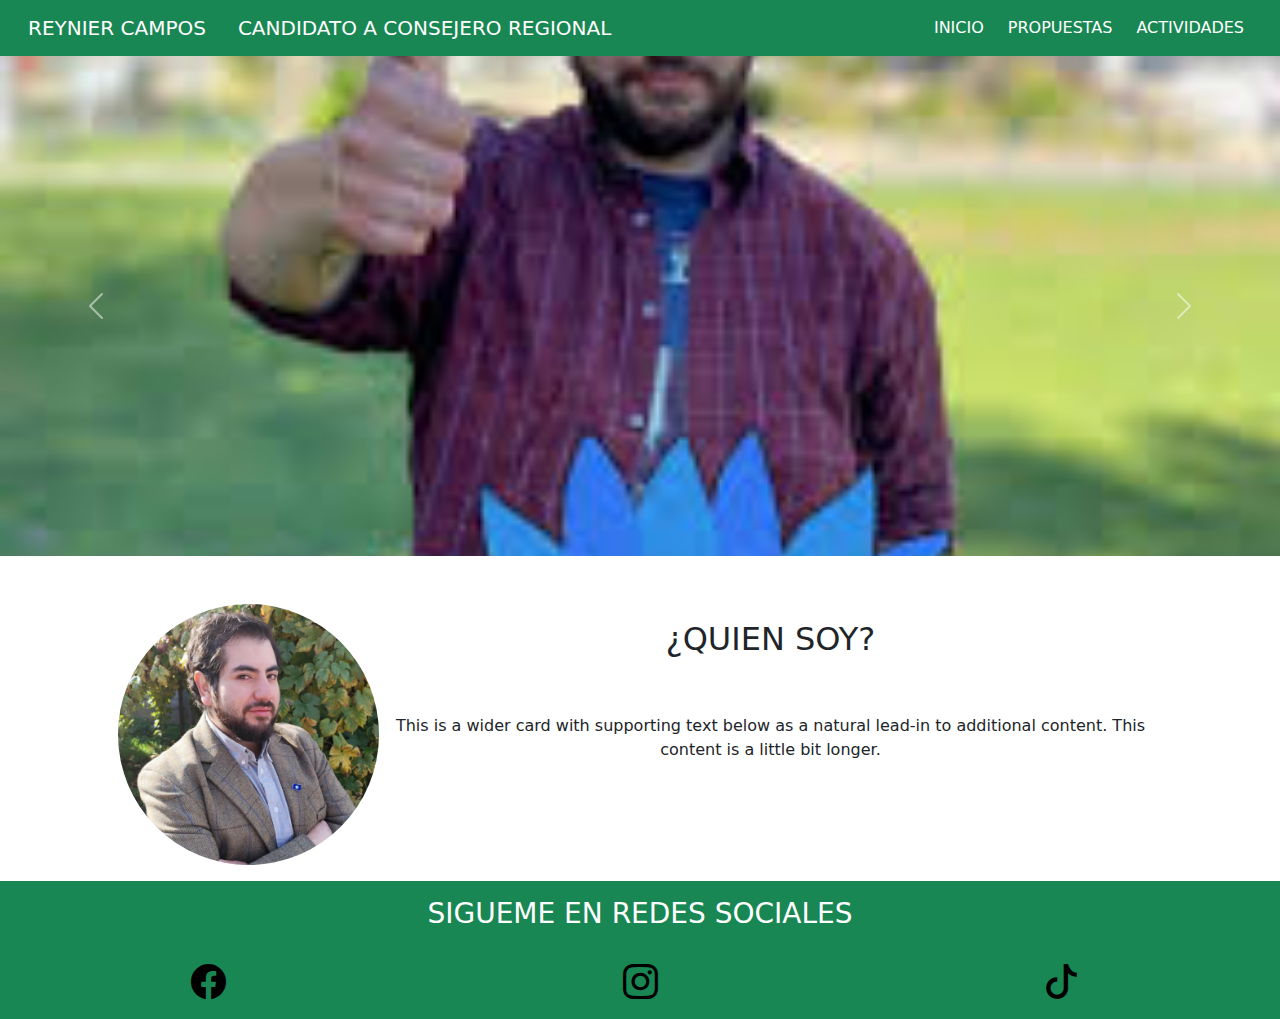
==== index.html @ ea0ad4e3 "correcciones pantalla" ====
<!DOCTYPE html>
<html lang="en">

<head>
    <meta charset="UTF-8">
    <meta name="viewport" content="width=device-width, initial-scale=1.0">
    <title>Inicio</title>
    <!-- Bootstrap CSS -->
    <link href="https://cdn.jsdelivr.net/npm/bootstrap@5.3.3/dist/css/bootstrap.min.css" rel="stylesheet"
        integrity="sha384-QWTKZyjpPEjISv5WaRU9OFeRpok6YctnYmDr5pNlyT2bRjXh0JMhjY6hW+ALEwIH" crossorigin="anonymous">
    <!-- Bootstrap Icons -->
    <link rel="stylesheet" href="https://cdn.jsdelivr.net/npm/bootstrap-icons@1.11.3/font/bootstrap-icons.min.css">
    <link rel="stylesheet" href="styles.css">

    <!-- Inline CSS -->
    <style>
        body {
            overflow-x: hidden;
        }

        /* Establece el tamaño máximo para las imágenes */
        .carousel-item img,
        .card-img-top,
        .rounded-circle {
            max-height: 500px;
            object-fit: cover;
        }

        /* Ajusta el tamaño del texto en dispositivos móviles */
        @media (max-width: 576px) {
            .navbar-brand.text-white.ps-3:last-child {
                display: none;
            }
        }
    </style>
</head>

<body>
    <!--Barra de navegación-->
    <div class="container-fluid-mx-0">
        <div class="row">
            <div class="col">
                <!--Color del background de la barra de navegacion y color de fuente-->
                <nav class="navbar navbar-expand-sm navbar bg-success">
                    <div class="container-fluid">
                        <a class="navbar-brand text-white ps-3">REYNIER CAMPOS</a>
                        <a class="navbar-brand text-white ps-3 d-none d-sm-inline">CANDIDATO A CONSEJERO REGIONAL</a>
                        <button class="navbar-toggler border-0" type="button" data-bs-toggle="collapse"
                            data-bs-target="#navbarNavAltMarkup" aria-controls="navbarNavAltMarkup"
                            aria-expanded="false" aria-label="Toggle navigation">
                            <span class="navbar-toggler-icon"></span>
                        </button>
                        <div class="collapse navbar-collapse" id="navbarNavAltMarkup">
                            <!--Menu de la barra de navegación-->
                            <div class="navbar-nav ms-auto pe-3">
                                <a class="nav-link active text-white ps-3" href="index.html">INICIO</a>
                                <a class="nav-link active text-white ps-3" href="propuestas.html">PROPUESTAS</a>
                                <a class="nav-link active text-white ps-3" href="actividades.html">ACTIVIDADES</a>

                            </div>
                        </div>
                    </div>
                </nav>
            </div>
        </div>
    </div>

    <!--Carrusel de imagenes-->
    <div id="carouselExample" class="carousel slide">
        <div class="carousel-inner">
            <!--Imagen 1-->
            <div class="carousel-item active">
                <img src="img/images-1.jpg" class="d-block w-100" alt="...">
            </div>
            <!--Imagen 2-->
            <div class="carousel-item">
                <img src="img/imagen-2.jpeg" class="d-block w-100" alt="...">
            </div>
            <!--Imagen 3-->
            <div class="carousel-item">
                <img src="img/imagen-3.png" class="d-block w-100" alt="...">
            </div>
        </div>
        <!--Botón imagen hacia atras-->
        <button class="carousel-control-prev" type="button" data-bs-target="#carouselExample" data-bs-slide="prev">
            <span class="carousel-control-prev-icon" aria-hidden="true"></span>
            <span class="visually-hidden">Previous</span>
        </button>
        <!--Botón imagen hacia delante-->
        <button class="carousel-control-next" type="button" data-bs-target="#carouselExample" data-bs-slide="next">
            <span class="carousel-control-next-icon" aria-hidden="true"></span>
            <span class="visually-hidden">Next</span>
        </button>
    </div>
    <!--Tarjeta-->
    <div class="container mt-5 text-center px-5">
        <div class="card mb-3 border-0">
            <div class="row g-0">
                <div class="col-md-3">
                    <!--Imagen Tarjeta-->
                    <img src="img/card-1.jpg" class="img-fluid rounded-circle" alt="...">
                </div>
                <div class="col-md-9">
                    <div class="card-body">
                        <!--Titulo Tarjeta-->
                        <h2 class="card-title pb-5">¿QUIEN SOY?</h2>
                        <!--Texto Tarjeta-->
                        <p class="card-text">This is a wider card with supporting text below as a natural lead-in to
                            additional content. This content is a little bit longer.</p>
                    </div>
                </div>
            </div>
        </div>
    </div>

    <!--Espacio para las redes sociales-->
    <footer>
        <div class="container-fluid bg-success pt-2 text-center">
            <div class="row">
                <div class="col pt-2 text-white">
                    <h3>SIGUEME EN REDES SOCIALES</h3>
                </div>
            </div>
            <!--Facebook-->
            <div class="row pt-2">
                <div class="col">
                    <a href="https://www.facebook.com/reyniercamposconcejalxtemuco" class="facebook-btn">
                        <i class="bi bi-facebook"></i>
                    </a>
                </div>
                <!--Instagram-->
                <div class="col">
                    <a href="https://www.instagram.com/reyniercampos.cautin/" class="instagram-btn">
                        <i class="bi bi-instagram"></i>
                    </a>
                </div>
                <!--Tiktok-->
                <div class="col">
                    <a href="https://www.tiktok.com/@acorazadoreynier?lang=es" class="tiktok-btn">
                        <i class="bi bi-tiktok"></i>
                    </a>
                </div>
            </div>
        </div>
    </footer>
    <!-- Bootstrap JS -->
    <script src="https://cdn.jsdelivr.net/npm/bootstrap@5.3.3/dist/js/bootstrap.bundle.min.js"
        integrity="sha384-YvpcrYf0tY3lHB60NNkmXc5s9fDVZLESaAA55NDzOxhy9GkcIdslK1eN7N6jIeHz"
        crossorigin="anonymous"></script>
</body>

</html>
---- styles.css ----
/* Estilo para el botón de Facebook */
.facebook-btn {
    display: inline-block; /* Hace que el botón se muestre en línea con otros elementos */
    color: #fff; /* Color del texto del botón */
    border: none; /* Elimina el borde del botón */
    padding: 10px 20px; /* Espaciado interno del botón */
    text-decoration: none; /* Elimina la decoración del texto */
    font-size: 16px; /* Tamaño de la fuente del texto */
}

/* Estilo para el ícono dentro del botón de Facebook */
.facebook-btn i {
    margin-right: 10px; /* Espaciado a la derecha del ícono */
    color: #000000; /* Color del ícono */
    font-size: 35px; /* Tamaño del ícono */
}

/* Estilo para el botón de Instagram */
.instagram-btn {
    display: inline-block; /* Hace que el botón se muestre en línea con otros elementos */
    color: #fff; /* Color del texto del botón */
    border: none; /* Elimina el borde del botón */
    border-radius: 10px; /* Redondea las esquinas del botón */
    text-decoration: none; /* Elimina la decoración del texto */
    padding: 10px 20px; /* Espaciado interno del botón */
    font-size: 35px; /* Tamaño de la fuente del texto */
    background-position: center; /* Centra el fondo */
}

/* Estilo para el ícono dentro del botón de Instagram */
.instagram-btn i {
    color: #000000; /* Color del ícono */
    font-size: 35px; /* Tamaño del ícono */
}

/* Estilo para el botón de TikTok */
.tiktok-btn {
    display: inline-block; /* Hace que el botón se muestre en línea con otros elementos */
    color: #fff; /* Color del texto del botón */
    border: none; /* Elimina el borde del botón */
    padding: 10px 20px; /* Espaciado interno del botón */
    text-decoration: none; /* Elimina la decoración del texto */
    font-size: 35px; /* Tamaño de la fuente del texto */
}

/* Estilo para el ícono dentro del botón de TikTok */
.tiktok-btn i {
    margin-right: 10px; /* Espaciado a la derecha del ícono */
    color: #000000; /* Color del ícono */
    font-size: 35px; /* Tamaño del ícono */
}
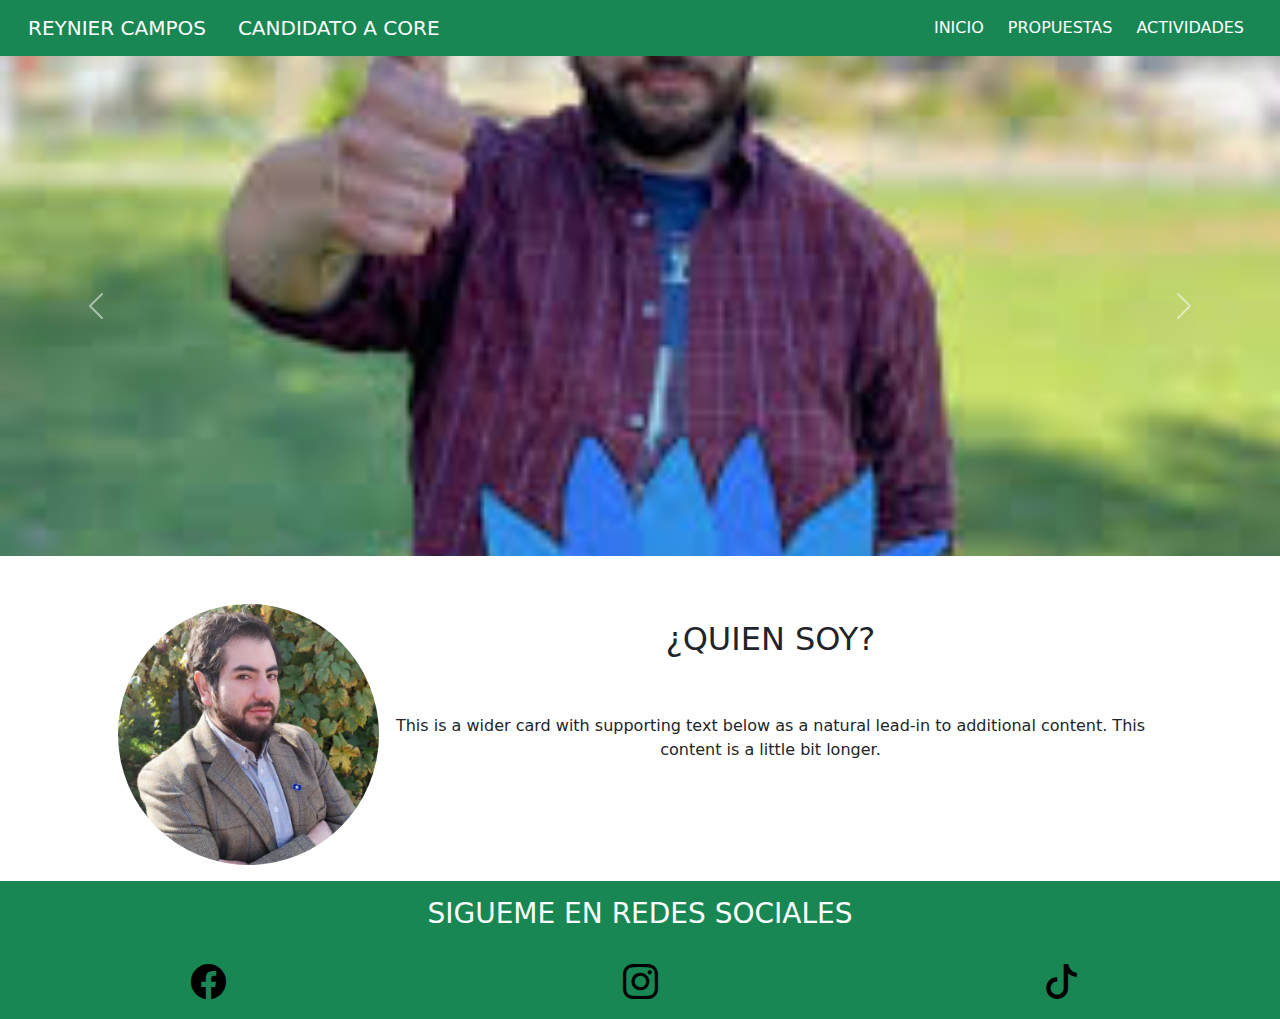
==== commit 8df1f78f: "cambiado a CORE" ====
--- a/index.html
+++ b/index.html
@@ -15,7 +15,8 @@
     <!-- Inline CSS -->
     <style>
         body {
-            overflow-x: hidden;
+            overflow-x: hidden; /* Bloquear desplazamiento horizontal */
+            max-width: 100vw; /* Ancho máximo igual al ancho de la ventana gráfica */
         }
 
         /* Establece el tamaño máximo para las imágenes */
@@ -24,13 +25,6 @@
         .rounded-circle {
             max-height: 500px;
             object-fit: cover;
-        }
-
-        /* Ajusta el tamaño del texto en dispositivos móviles */
-        @media (max-width: 576px) {
-            .navbar-brand.text-white.ps-3:last-child {
-                display: none;
-            }
         }
     </style>
 </head>
@@ -44,7 +38,7 @@
                 <nav class="navbar navbar-expand-sm navbar bg-success">
                     <div class="container-fluid">
                         <a class="navbar-brand text-white ps-3">REYNIER CAMPOS</a>
-                        <a class="navbar-brand text-white ps-3 d-none d-sm-inline">CANDIDATO A CONSEJERO REGIONAL</a>
+                        <a class="navbar-brand text-white ps-3">CANDIDATO A CORE</a>
                         <button class="navbar-toggler border-0" type="button" data-bs-toggle="collapse"
                             data-bs-target="#navbarNavAltMarkup" aria-controls="navbarNavAltMarkup"
                             aria-expanded="false" aria-label="Toggle navigation">
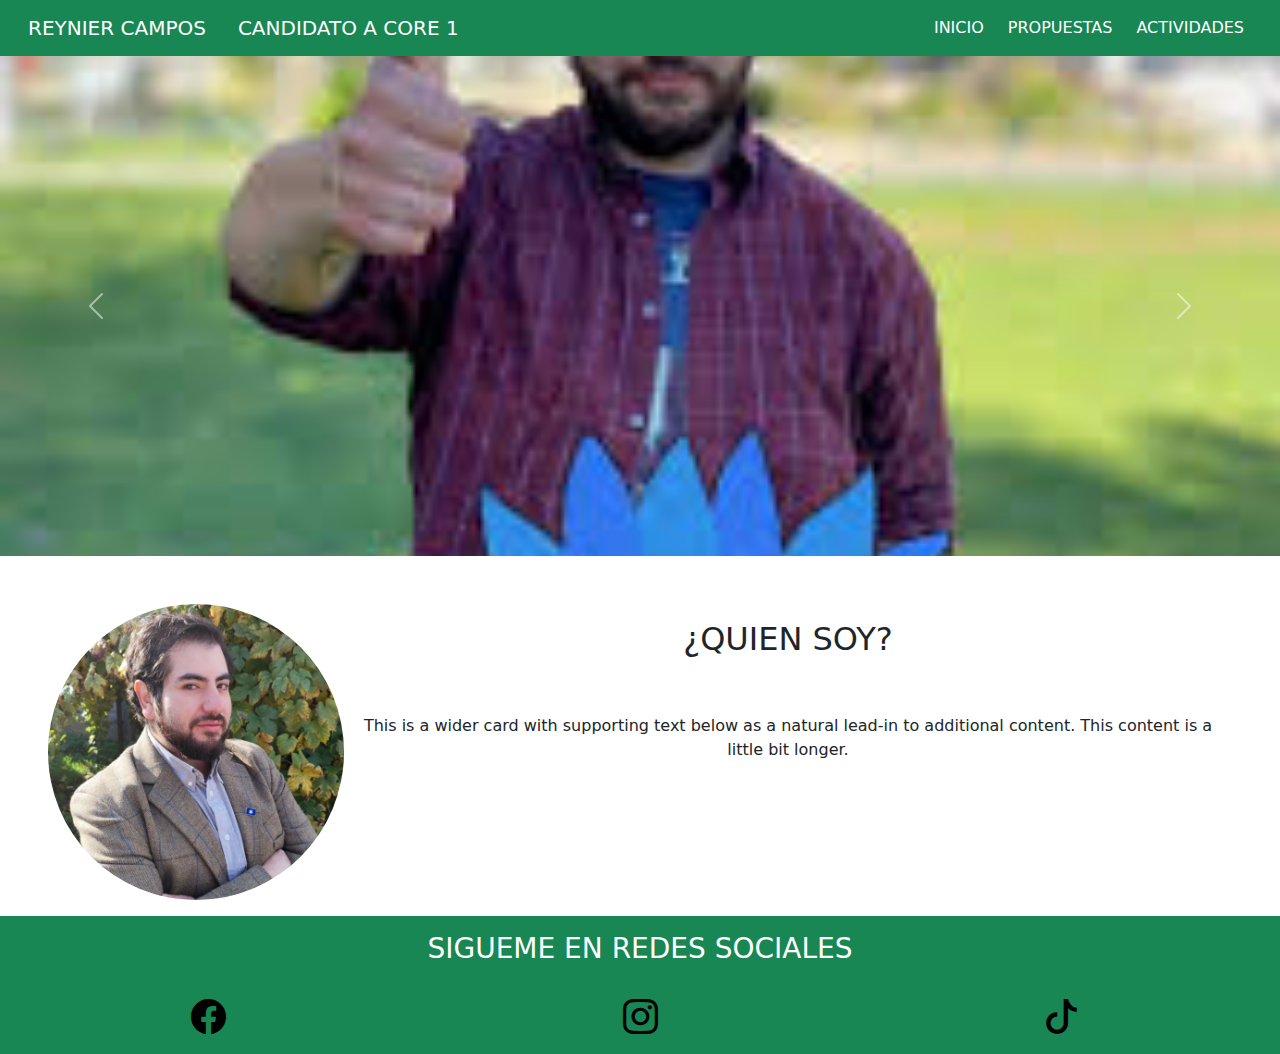
==== commit 644f1ce3: "ancho ventana nuevo 3" ====
--- a/index.html
+++ b/index.html
@@ -14,10 +14,6 @@
 
     <!-- Inline CSS -->
     <style>
-        body {
-            overflow-x: hidden; /* Bloquear desplazamiento horizontal */
-            max-width: 100vw; /* Ancho máximo igual al ancho de la ventana gráfica */
-        }
 
         /* Establece el tamaño máximo para las imágenes */
         .carousel-item img,
@@ -38,7 +34,7 @@
                 <nav class="navbar navbar-expand-sm navbar bg-success">
                     <div class="container-fluid">
                         <a class="navbar-brand text-white ps-3">REYNIER CAMPOS</a>
-                        <a class="navbar-brand text-white ps-3">CANDIDATO A CORE</a>
+                        <a class="navbar-brand text-white ps-3">CANDIDATO A CORE 1</a>
                         <button class="navbar-toggler border-0" type="button" data-bs-toggle="collapse"
                             data-bs-target="#navbarNavAltMarkup" aria-controls="navbarNavAltMarkup"
                             aria-expanded="false" aria-label="Toggle navigation">
--- a/styles.css
+++ b/styles.css
@@ -49,3 +49,21 @@
     color: #000000; /* Color del ícono */
     font-size: 35px; /* Tamaño del ícono */
 }
+
+body {
+    overflow-x: hidden; /* Evita el desplazamiento horizontal */
+}
+
+.container {
+    max-width: 100%; /* Establece un ancho máximo igual al ancho de la ventana gráfica */
+}
+
+.card-img-top {
+    max-width: 100%; /* Establece un ancho máximo igual al ancho de su contenedor */
+    height: auto; /* Permite que la altura se ajuste automáticamente */
+}
+
+/* Aplica estilos específicos para dispositivos móviles */
+@media (max-width: 768px) {
+    /* Agrega estilos adicionales para dispositivos móviles */
+}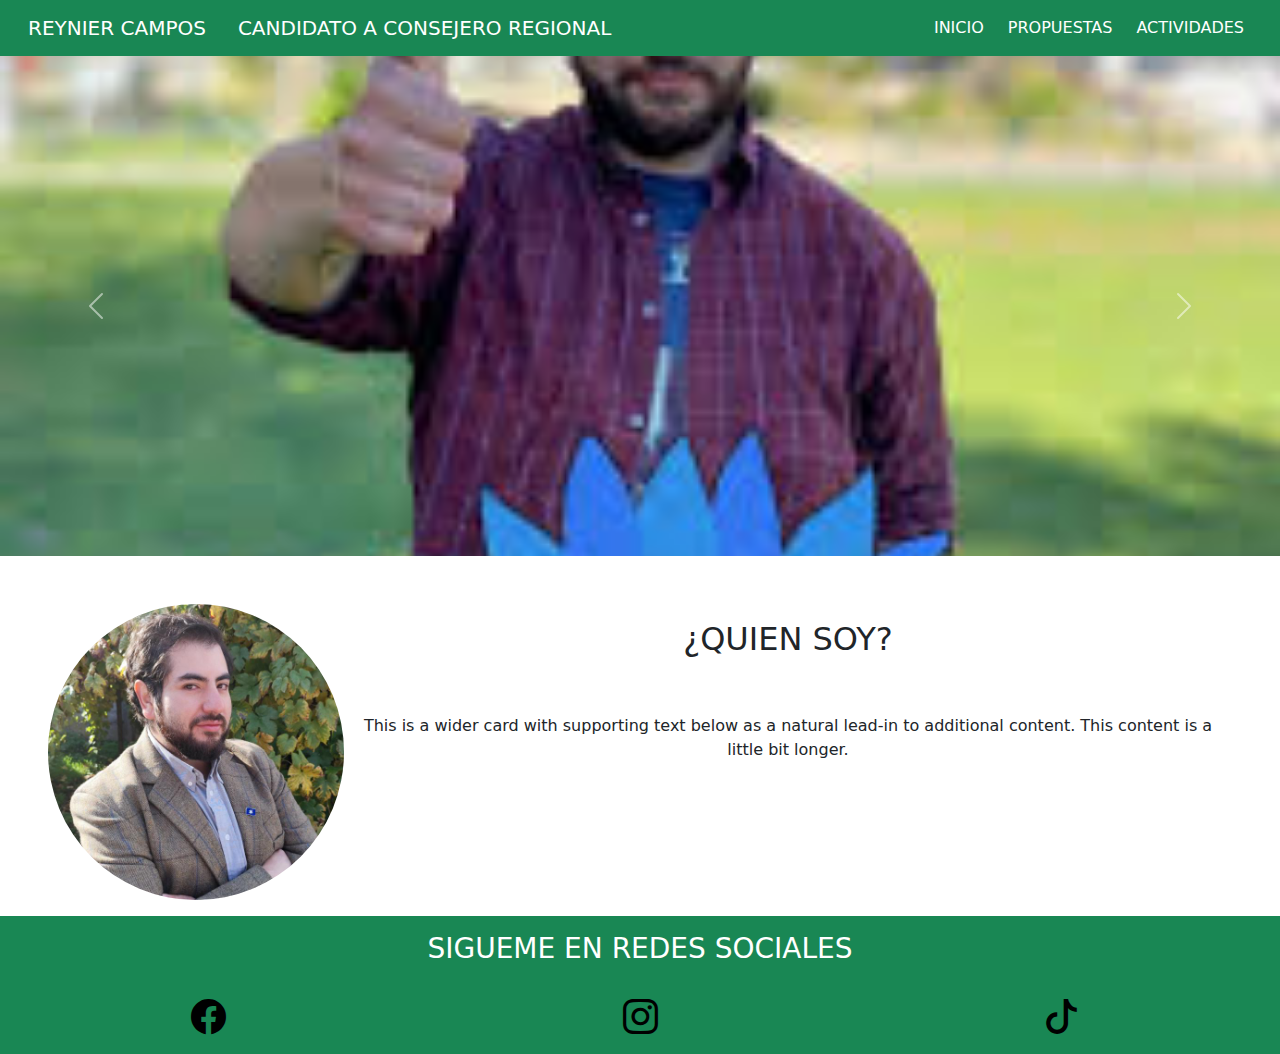
==== commit 7b3c3b70: "ancho ventana nuevo 4" ====
--- a/index.html
+++ b/index.html
@@ -14,6 +14,10 @@
 
     <!-- Inline CSS -->
     <style>
+        body {
+            overflow-x: hidden; /* Bloquear desplazamiento horizontal */
+            max-width: 100vw; /* Ancho máximo igual al ancho de la ventana gráfica */
+        }
 
         /* Establece el tamaño máximo para las imágenes */
         .carousel-item img,
@@ -34,7 +38,7 @@
                 <nav class="navbar navbar-expand-sm navbar bg-success">
                     <div class="container-fluid">
                         <a class="navbar-brand text-white ps-3">REYNIER CAMPOS</a>
-                        <a class="navbar-brand text-white ps-3">CANDIDATO A CORE 1</a>
+                        <a class="navbar-brand text-white ps-3">CANDIDATO A CONSEJERO REGIONAL</a>
                         <button class="navbar-toggler border-0" type="button" data-bs-toggle="collapse"
                             data-bs-target="#navbarNavAltMarkup" aria-controls="navbarNavAltMarkup"
                             aria-expanded="false" aria-label="Toggle navigation">
